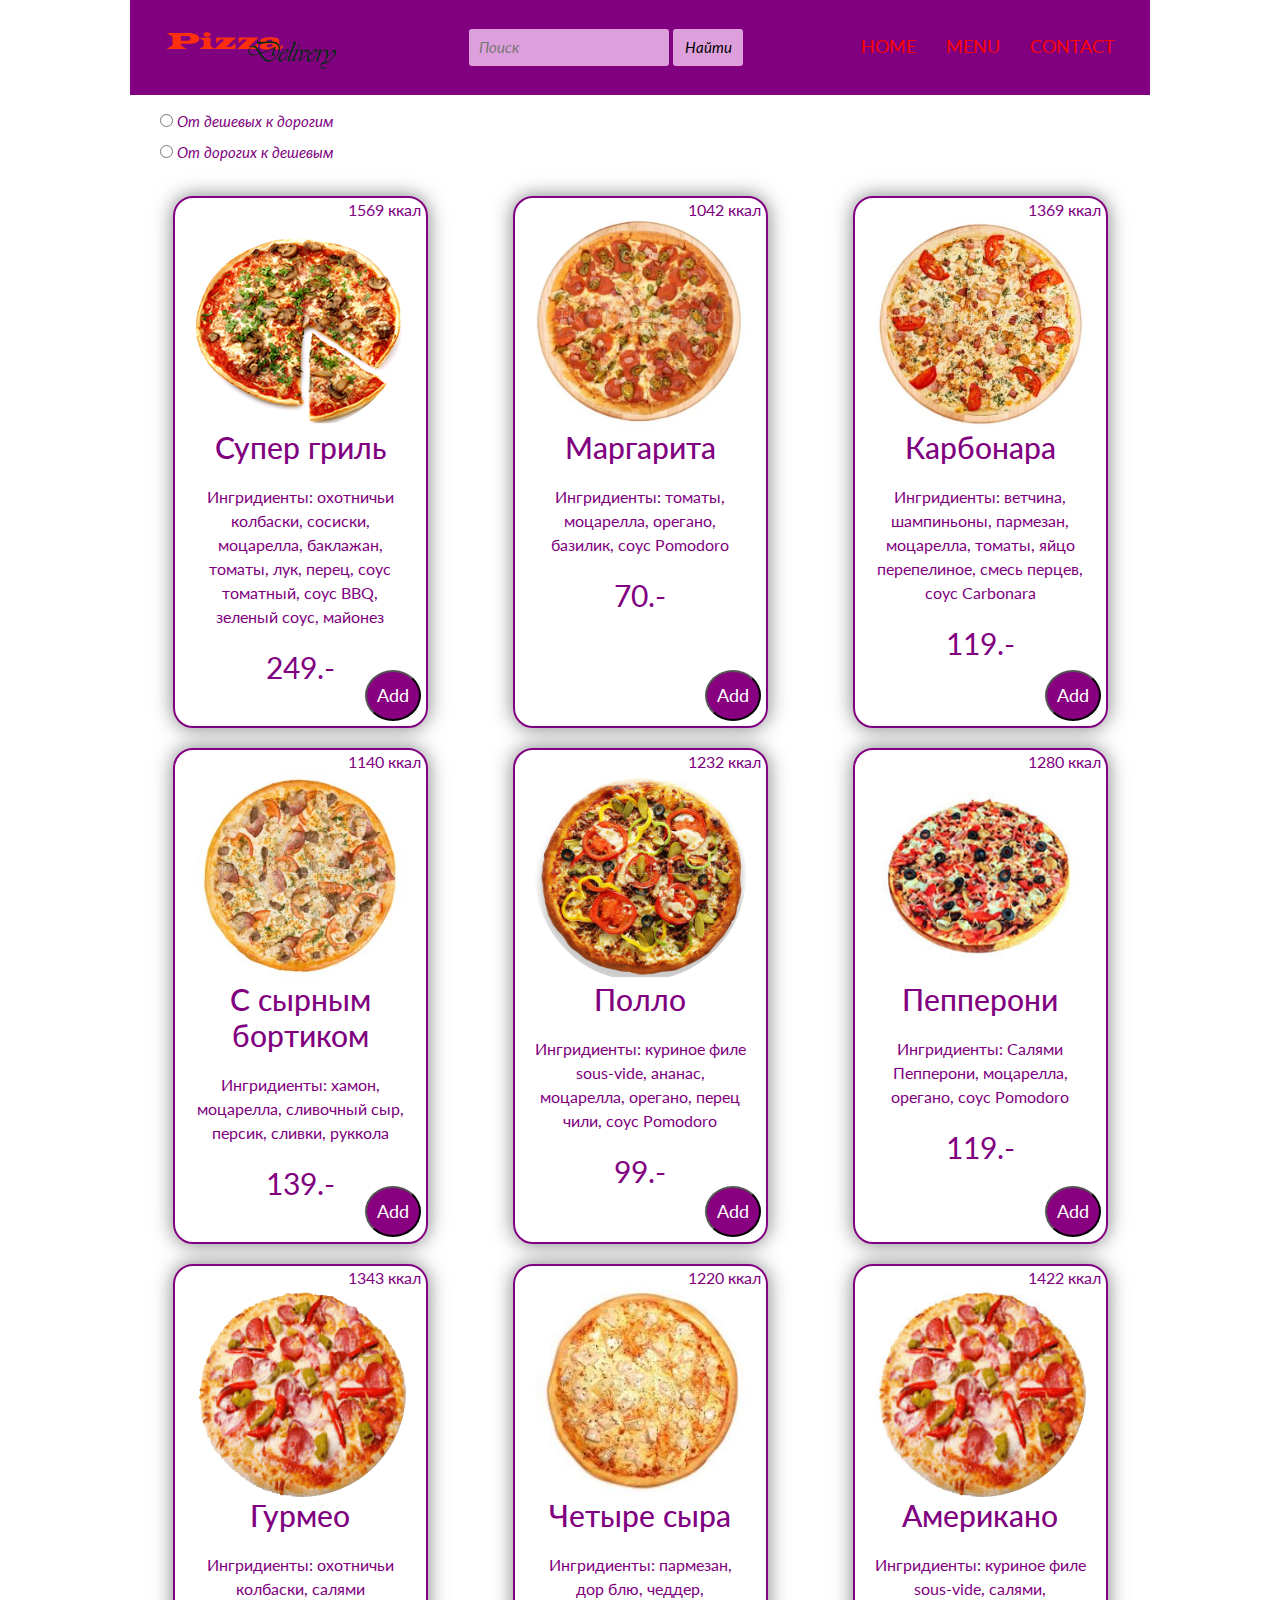
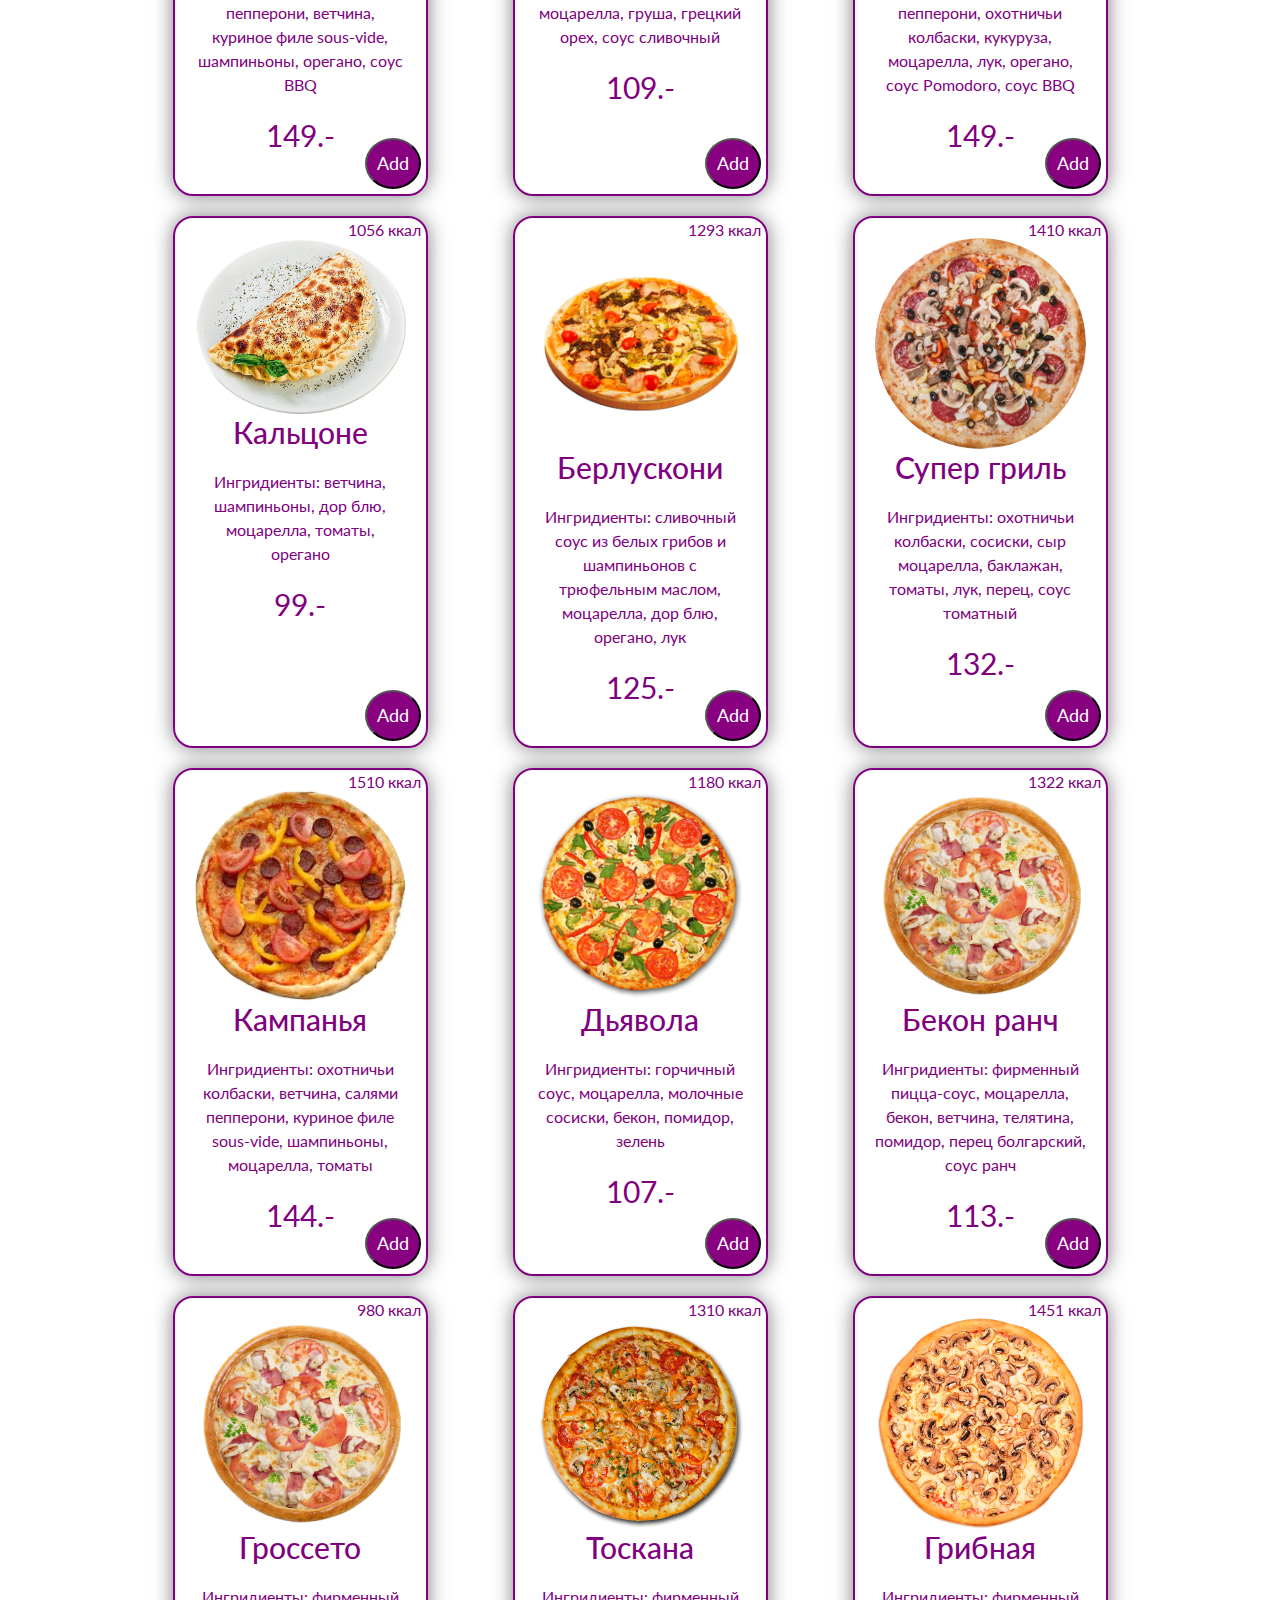
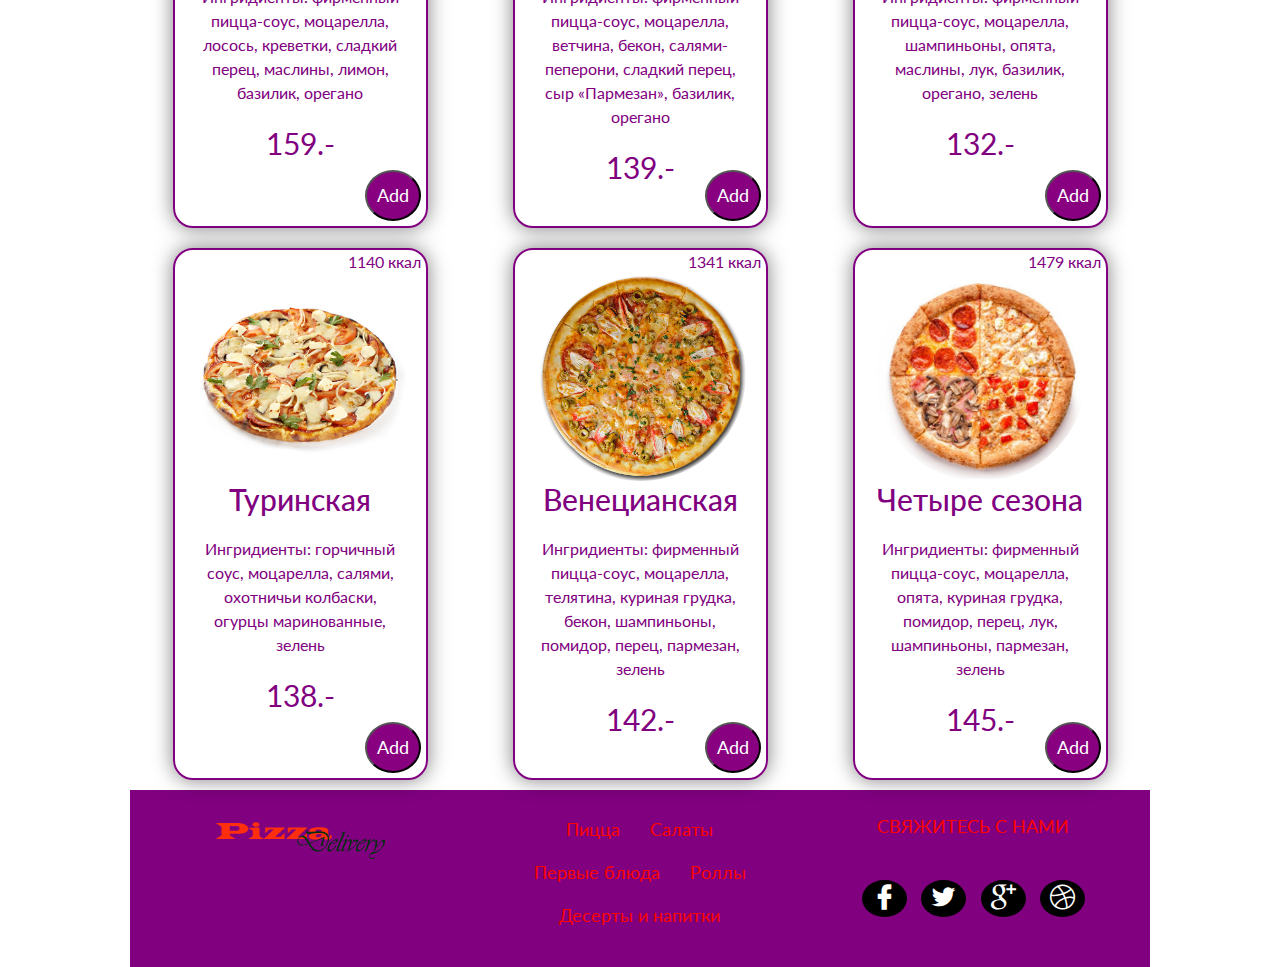
==== HW13/index.html @ 65ffcfa4 "added hw13" ====
<!DOCTYPE html>
<html lang="en">

<head>
  <meta charset="UTF-8">
  <meta name="viewport" content="width=device-width, initial-scale=1.0">
  <meta http-equiv="X-UA-Compatible" content="ie=edge">
  <title>Document</title>
  <link rel="stylesheet" href="style.css">
  <link href="https://fonts.googleapis.com/css?family=Lato&display=swap" rel="stylesheet">
  <link rel="stylesheet" href="https://stackpath.bootstrapcdn.com/bootstrap/4.4.1/css/bootstrap.min.css"
    integrity="sha384-Vkoo8x4CGsO3+Hhxv8T/Q5PaXtkKtu6ug5TOeNV6gBiFeWPGFN9MuhOf23Q9Ifjh" crossorigin="anonymous">
</head>

<body>
  <div class="wrapper">
    <header>
      <div class="container">
        <div class="nav-bar" id="nav-bar">
          <div class="nav-logo">
            <a href="#"><img src="images/logo.png" alt="Pizza Logotype"></a>
          </div>
          <form action="#" class="search-form">
            <input id="search-value" type="search" name="search" placeholder="Поиск">
            <button id="search" type="button">Найти</button>
            <!-- <button id="search" type="button" class="btn btn-outline-danger">Найти</button> -->
          </form>
          <nav>
            <ul>
              <li><a href="#">Home</a></li>
              <li><a href="#menu">Menu</a></li>
              <li><a href="#contact">Contact</a></li>
            </ul>
          </nav>
        </div>
      </div>
    </header>

    <form class="pizza-sort">
      <div class="container">
      <fieldset id="group1">
        <input id = "radio-expensive" type="radio" value="asc" name="group1" onclick="renderSortedCards(event)"> <label for="radio-expensive">От дешевых к дорогим</label> <br>
        <input id = "radio-cheap" type="radio" value="dsc" name="group1" onclick="renderSortedCards(event)"> <label for="radio-cheap">От дорогих к дешевым </label>
      </fieldset>
    </div>
    </form>



    <main>

    </main>

    <footer>
      <div class="container">
        <div class="row">
          <div class="col-sm-4 footer-col">
            <div class="nav-logo">
              <a href="#"><img src="images/logo.png" alt="Pizza Logotype"></a>
            </div>
          </div>
          <div class="col-sm-4 footer-col">
            <ul>
              <a href="#" class="menu">
                <li>Пицца</li>
              </a>
            </ul>
            <ul>
              <a href="#" class="menu">
                <li>Салаты</li>
              </a>
            </ul>
            <ul>
              <a href="#" class="menu">
                <li>Первые блюда</li>
              </a>
            </ul>
            <ul>
              <a href="#" class="menu">
                <li>Роллы</li>
              </a>
            </ul>
            <ul>
              <a href="#" class="menu">
                <li>Десерты и напитки</li>
              </a>
            </ul>
          </div>
          <div id="contact" class="col-sm-4 footer-col">
            <h3>Свяжитесь с нами</h3>
            <div class="social-links">
              <ul>
                <li>
                  <a href="#" class="soc-link"><i class="icon-fb"></i></a>
                </li>
                <li>
                  <a href="#" class="soc-link"><i class="icon-tw"></i></a>
                </li>
                <li>
                  <a href="#"class="soc-link"><i class="icon-google"></i></a>
                </li>
                <li>
                  <a href="#"class="soc-link"><i class="icon-dribble"></i></a>
                </li>
              </ul>
            </div>
          </div>
        </div>
      </div>

    </footer>
  </div>

  <script src="pizzaListArray.js"></script>
  <script src="main.js"></script>
  <script src="https://code.jquery.com/jquery-3.4.1.slim.min.js"
    integrity="sha384-J6qa4849blE2+poT4WnyKhv5vZF5SrPo0iEjwBvKU7imGFAV0wwj1yYfoRSJoZ+n"
    crossorigin="anonymous"></script>
  <script src="https://cdn.jsdelivr.net/npm/popper.js@1.16.0/dist/umd/popper.min.js"
    integrity="sha384-Q6E9RHvbIyZFJoft+2mJbHaEWldlvI9IOYy5n3zV9zzTtmI3UksdQRVvoxMfooAo"
    crossorigin="anonymous"></script>
  <script src="https://stackpath.bootstrapcdn.com/bootstrap/4.4.1/js/bootstrap.min.js"
    integrity="sha384-wfSDF2E50Y2D1uUdj0O3uMBJnjuUD4Ih7YwaYd1iqfktj0Uod8GCExl3Og8ifwB6"
    crossorigin="anonymous"></script>
</body>

</html>
---- HW13/style.css ----
@font-face {
  font-family: 'icomoon';
  src:  url('fonts/icomoon.eot?xn7xrd');
  src:  url('fonts/icomoon.eot?xn7xrd#iefix') format('embedded-opentype'),
    url('fonts/icomoon.ttf?xn7xrd') format('truetype'),
    url('fonts/icomoon.woff?xn7xrd') format('woff'),
    url('fonts/icomoon.svg?xn7xrd#icomoon') format('svg');
  font-weight: normal;
  font-style: normal;
  font-display: block;
}

[class^="icon-"], [class*=" icon-"] {
  /* use !important to prevent issues with browser extensions that change fonts */
  font-family: 'icomoon' !important;
  speak: none;
  font-style: normal;
  font-weight: normal;
  font-variant: normal;
  text-transform: none;
  line-height: 1;

  /* Better Font Rendering =========== */
  -webkit-font-smoothing: antialiased;
  -moz-osx-font-smoothing: grayscale;
}

.icon-fb:before {
  content: "\e902";
}
.icon-tw:before {
  content: "\e903";
}
.icon-google:before {
  content: "\e904";
}
.icon-dribble:before {
  content: "\e905";
}

* {
  margin: 0;
  padding: 0;
  box-sizing: border-box;
}

.wrapper {
  max-width: 1020px;
  margin: 0 auto;
}

header {
  padding: 26px 10px 22px;
  background-color: #800080;
}

.container {
  max-width: 960px;
  margin: 0 auto;
}

.nav-bar {
  display: flex;
  flex-wrap: wrap;
  justify-content: space-between;
} 

.nav-logo a {
  display: inline-block;
  vertical-align: top;
}

.nav-logo img {
  max-width: 100%;
  display: inline-block;
  vertical-align: top;
  height: auto;
}

nav ul {
  list-style-type: none;
  font-size: 0;
  margin: 0 -5px;
}

nav li {
  display: inline-block;
  vertical-align: top;
  padding: 0 5px;
}

nav a {
  text-decoration: none;
  display: inline-block;
  vertical-align: top;
  padding: 7px 10px;
  font-size: 18px;
  font-family: 'Lato', sans-serif;
  font-weight: 400;
  text-transform: uppercase;
  color: #f00;
  text-align: center;
}

nav a:hover {
  text-decoration: none;
  color: #fff;
  background-color: #000;
  border-radius: 5px;
}

.search-form input, .search-form button {
	width: 200px;
  font-size: 15px;
  font-family: 'Lato', sans-serif;
  font-style: italic;
  padding: 7px 10px;
  margin: 3px 0;
	background: #dda0dd;
  border-radius: 3px;
  border: 0;
  outline: none;
}

.search-form [type = button]{
   width: 70px;
   outline: none;
}

.search-form [type = button]:hover{
  background-color: #000;
  color: #f00;
}

.pizza-sort{
  font-size: 15px;
  font-family: 'Lato', sans-serif;
  font-style: italic;
  color: #800080;
  margin: 15px;
}

.pizzaMenu{
  display: flex;
  flex-wrap: wrap;
  justify-content: space-around;
  background-color: #fff;
}


main .pizzaCard {
  display: inline-block;
  vertical-align: top;
  width: 25%;
  border: 2px solid #800080;
  border-radius: 20px;
  padding: 20px;
  margin: 10px 5px;
  box-shadow: 0 0 20px rgba(0, 0, 0, 0.5);
  position: relative;
}

main .pizzaCard:hover {
  box-shadow: 0 0 20px rgba(209, 6, 117, 0.5);
}

.pizzaCard img {
display: inline-block;
vertical-align: top;
width: 100%;
border-radius: 100%;
}

.pizzaCard h1{
  font-size: 30px;
  text-align: center;
  margin-bottom: 20px;
  font-family: 'Lato', sans-serif;
  color: #800080;
}

.pizzaCard p, span {
  /* display: inline-block; */
  text-align: center;
  font-size: 16px;
  font-family: 'Lato', sans-serif;
  color: #800080;
}

.pizzaCard .pizzaPrice{
  font-size: 30px;
}

.pizzaCard span {
  position: absolute;
  top: 0;
  right: 5px;
}

.pizzaCard button{
  font-size: 18px;
  font-family: 'Lato', sans-serif;
  color: #fff;
  background-color: #880080;
  padding: 10px;
  border-radius: 100%;
  position: absolute;
  bottom: 5px;
  right: 5px;
}



footer {
  padding: 26px 10px 22px;
  background-color: #800080;
}

.footer-col{
  display: flex;
  flex-wrap: wrap;
  justify-content: center;
}

footer h3{
  text-align: center;
  text-transform: uppercase;
  font-size: 18px;
  font-family: 'Lato', sans-serif;
  font-weight: 400;
  color: #f00;
  margin-bottom: 30px;
}

footer ul {
  list-style-type: none;
  text-align: center;
}

footer li{
  display: inline-block;
  vertical-align: top;
  padding: 0 5px;
}

footer a {
  text-decoration: none;
  display: inline-block;
  vertical-align: top;
  padding: 0 10px;
  font-size: 18px;
  font-family: 'Lato', sans-serif;
  font-weight: 400;
  color: #f00;
  text-align: center;
}


footer .menu:hover, .soc-link:hover {
  text-decoration: none;
  color: #fff;
  background-color: #000;
  border-radius: 5px;
}

.social-links a {
  text-decoration: none;
  display: inline-block;
  vertical-align: top;
  background-color: #000;
  border-radius: 100%;
  color: #fff;
  font-size: 25px;
}
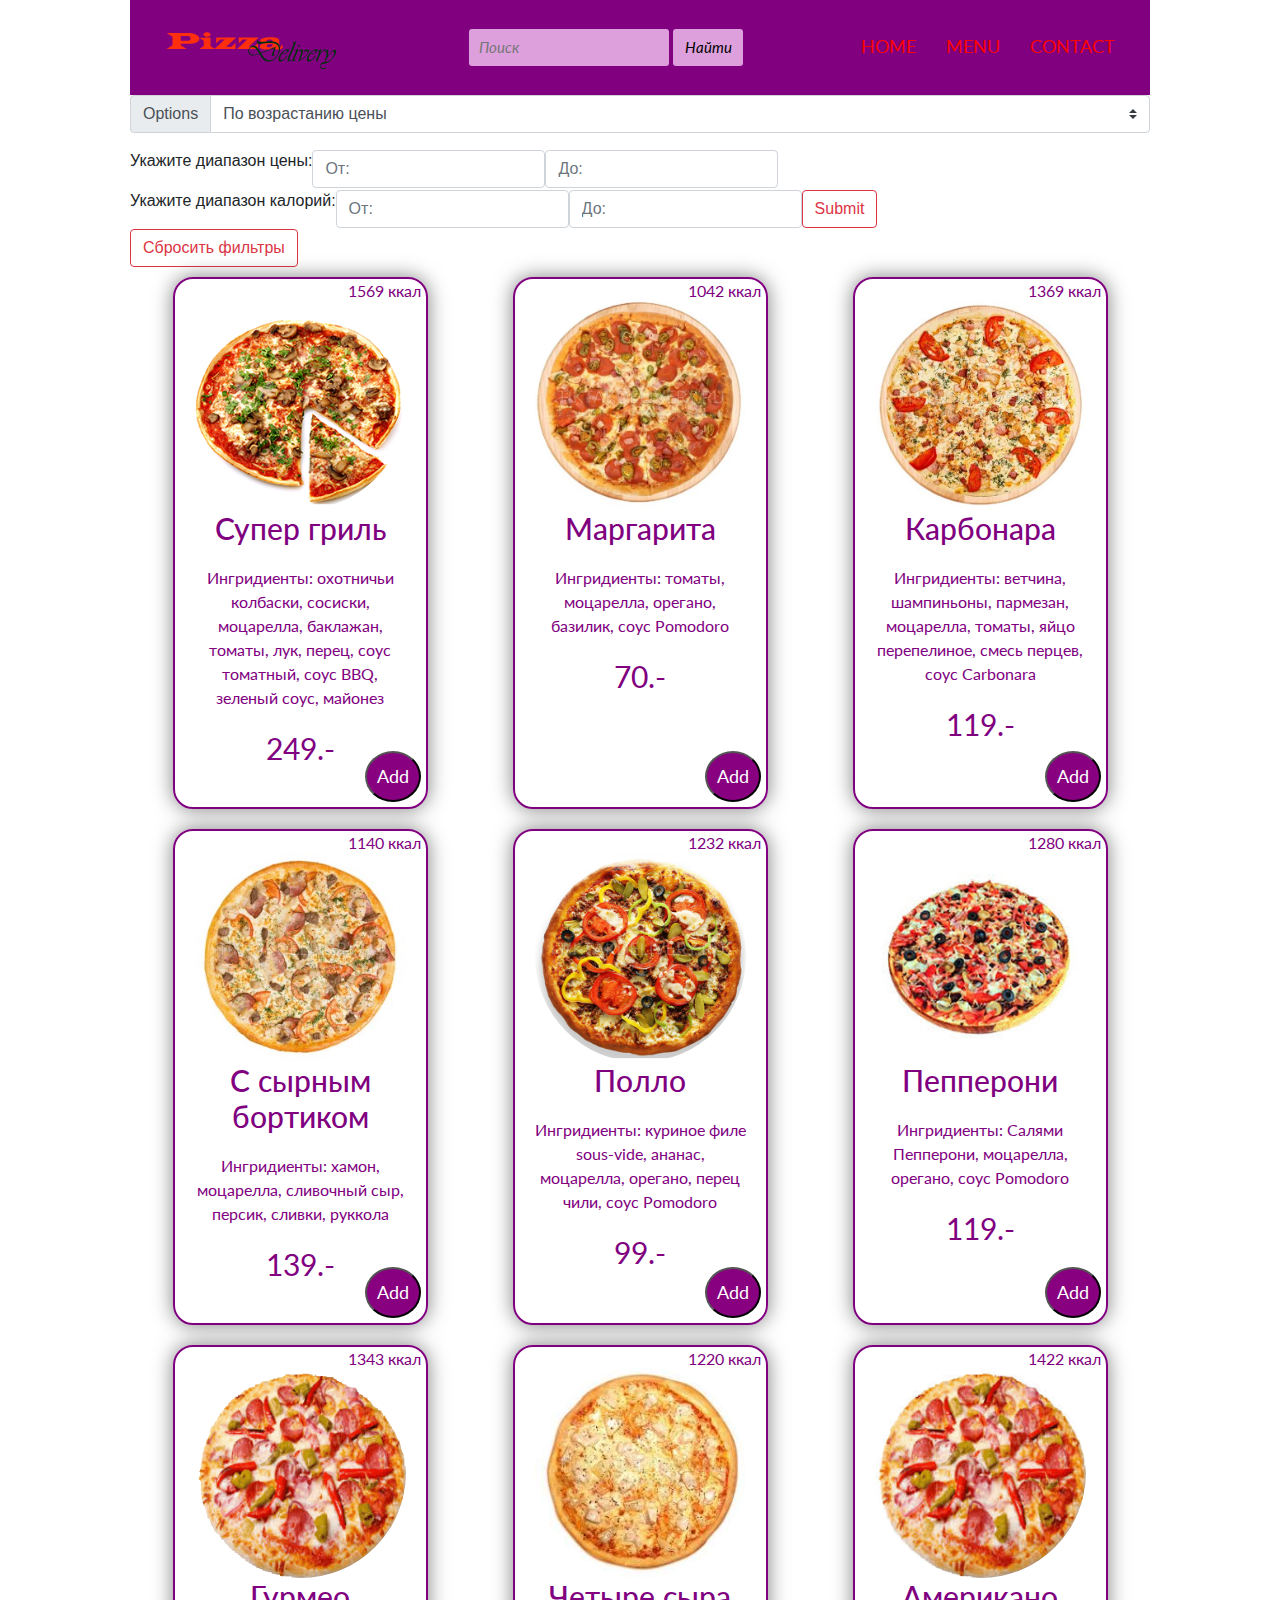
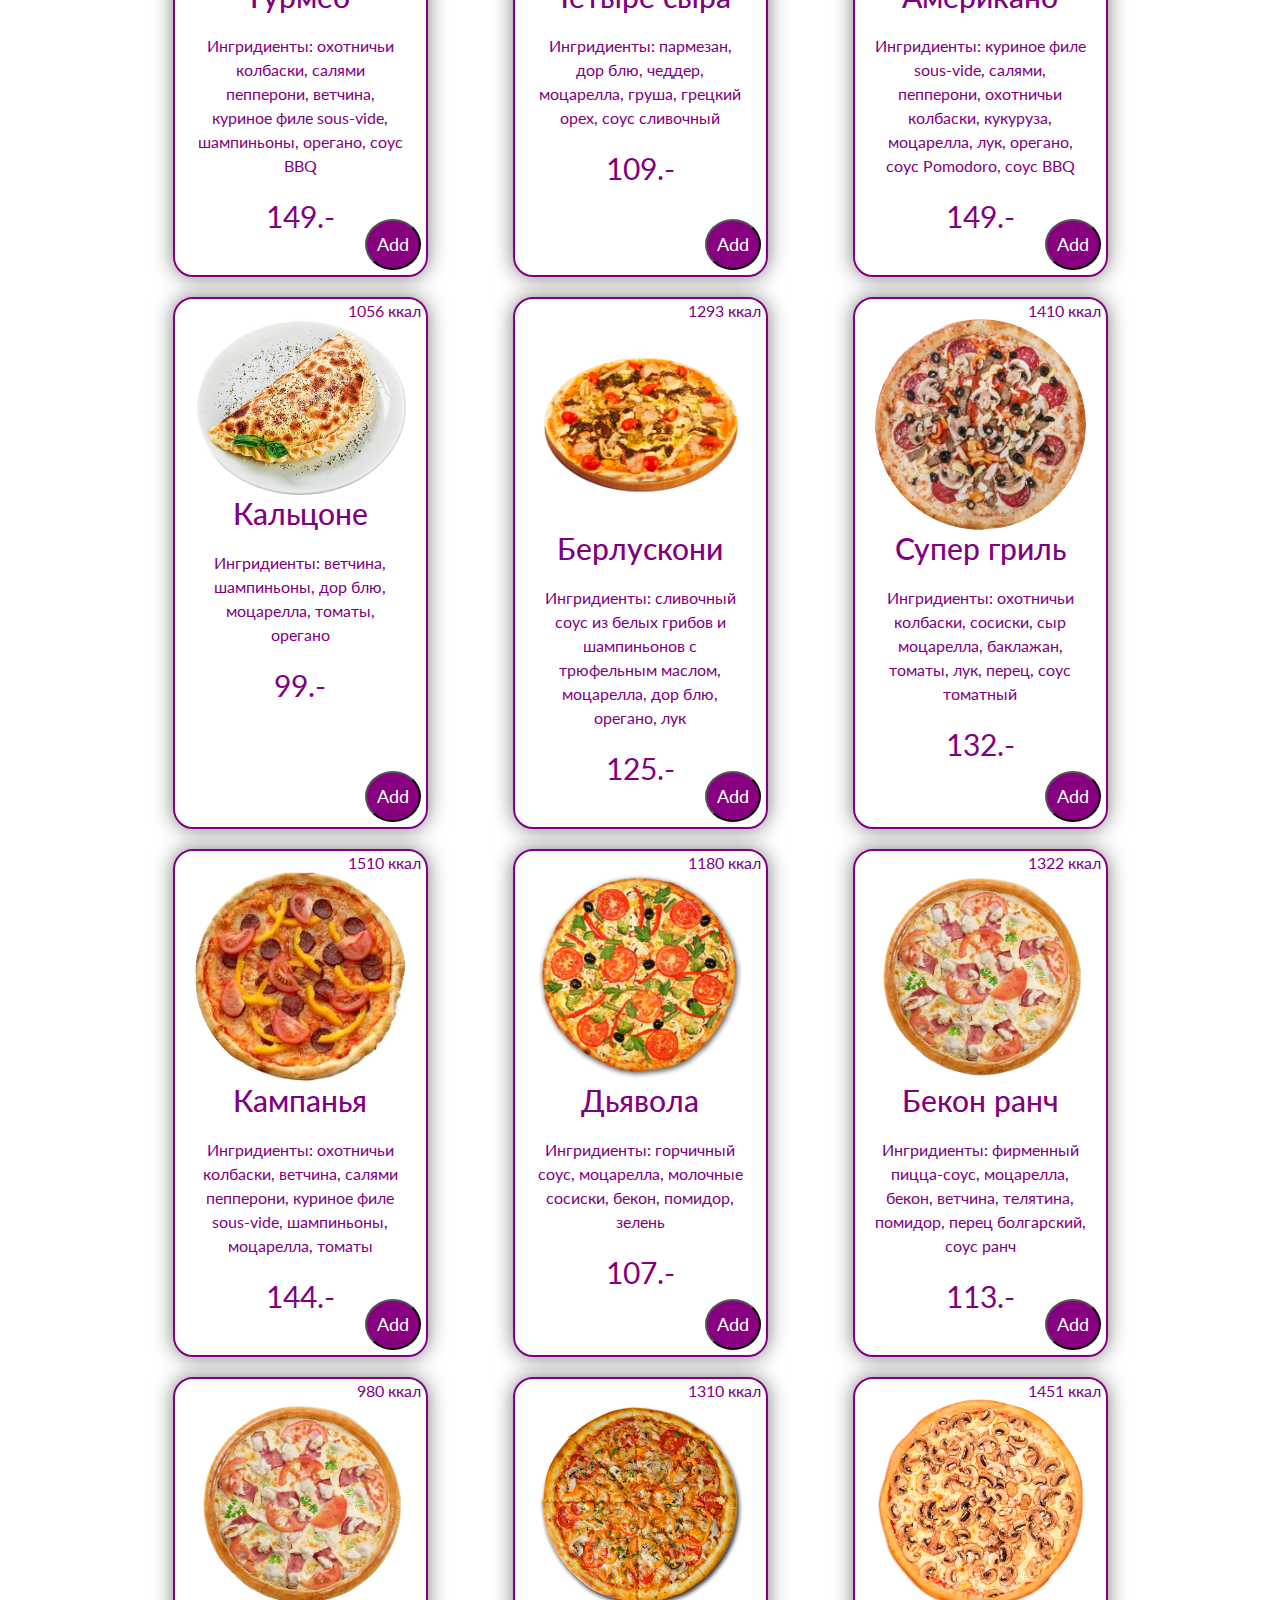
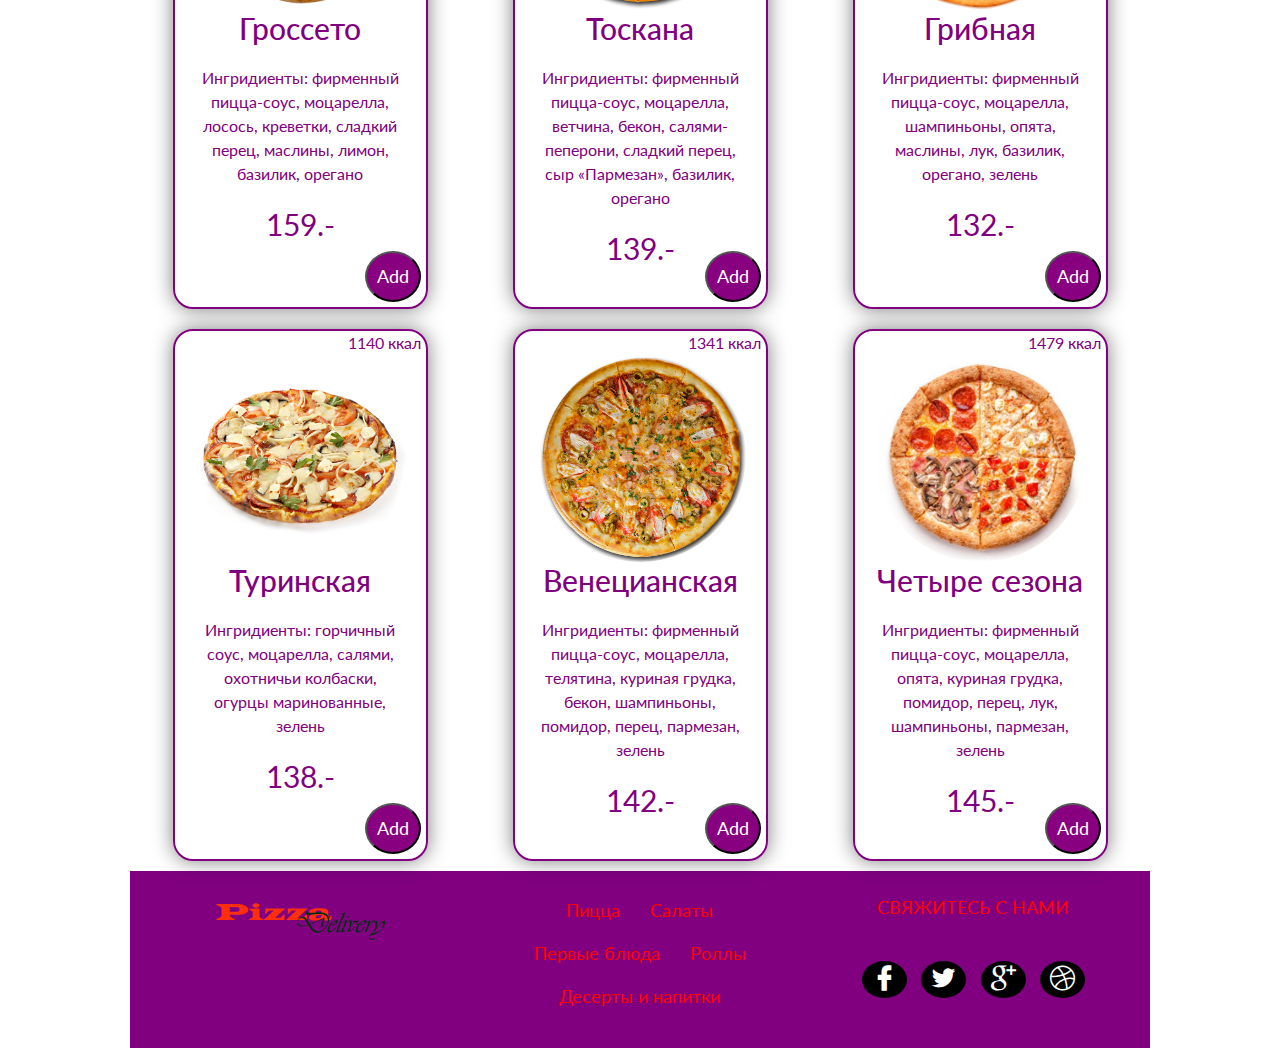
==== commit 76a551c8: "added hw14 to hw13" ====
--- a/HW13/index.html
+++ b/HW13/index.html
@@ -36,79 +36,95 @@
       </div>
     </header>
 
-    <form class="pizza-sort">
-      <div class="container">
-      <fieldset id="group1">
-        <input id = "radio-expensive" type="radio" value="asc" name="group1" onclick="renderSortedCards(event)"> <label for="radio-expensive">От дешевых к дорогим</label> <br>
-        <input id = "radio-cheap" type="radio" value="dsc" name="group1" onclick="renderSortedCards(event)"> <label for="radio-cheap">От дорогих к дешевым </label>
-      </fieldset>
+
+    <form action="#">
+      <div class="input-group mb-3">
+        <div class="input-group-prepend">
+          <label class="input-group-text" for="pizza-sort">Options</label>
+        </div>
+        <select name="chouce-sort" class="custom-select" id="pizza-sort">
+          <option value="asc">По возрастанию цены</option>
+          <option value="dsc">По убыванию цены</option>
+        </select>
+      </div>
+    </form>
+    <form class="form-inline my-2 my-lg-0">
+      <p> Укажите диапазон цены:</p>
+      <input type="number" class="form-control" id="price-from" placeholder="От: ">
+      <input type="number" class=" form-control" id="price-to" placeholder="До: ">
+    </form>
+    <form class="form-inline my-2 my-lg-0">
+      <p>Укажите диапазон калорий:</p>
+      <input type="number" class="form-control" id="calory-from" placeholder="От: ">
+      <input type="number" class=" form-control" id="calory-to" placeholder="До: ">
+      <button class="btn btn-outline-danger my-2 my-sm-0" id="submit-btn" type="button">Submit</button>
+    </form>
+    <div class="button-holder">
+      <button class="btn btn-outline-danger my-2 my-sm-0" id="reset-all" type="button">Сбросить фильтры</button>
     </div>
-    </form>
 
+      <main>
 
+      </main>
 
-    <main>
-
-    </main>
-
-    <footer>
-      <div class="container">
-        <div class="row">
-          <div class="col-sm-4 footer-col">
-            <div class="nav-logo">
-              <a href="#"><img src="images/logo.png" alt="Pizza Logotype"></a>
+      <footer>
+        <div class="container">
+          <div class="row">
+            <div class="col-sm-4 footer-col">
+              <div class="nav-logo">
+                <a href="#"><img src="images/logo.png" alt="Pizza Logotype"></a>
+              </div>
             </div>
-          </div>
-          <div class="col-sm-4 footer-col">
-            <ul>
-              <a href="#" class="menu">
-                <li>Пицца</li>
-              </a>
-            </ul>
-            <ul>
-              <a href="#" class="menu">
-                <li>Салаты</li>
-              </a>
-            </ul>
-            <ul>
-              <a href="#" class="menu">
-                <li>Первые блюда</li>
-              </a>
-            </ul>
-            <ul>
-              <a href="#" class="menu">
-                <li>Роллы</li>
-              </a>
-            </ul>
-            <ul>
-              <a href="#" class="menu">
-                <li>Десерты и напитки</li>
-              </a>
-            </ul>
-          </div>
-          <div id="contact" class="col-sm-4 footer-col">
-            <h3>Свяжитесь с нами</h3>
-            <div class="social-links">
+            <div class="col-sm-4 footer-col">
               <ul>
-                <li>
-                  <a href="#" class="soc-link"><i class="icon-fb"></i></a>
-                </li>
-                <li>
-                  <a href="#" class="soc-link"><i class="icon-tw"></i></a>
-                </li>
-                <li>
-                  <a href="#"class="soc-link"><i class="icon-google"></i></a>
-                </li>
-                <li>
-                  <a href="#"class="soc-link"><i class="icon-dribble"></i></a>
-                </li>
+                <a href="#" class="menu">
+                  <li>Пицца</li>
+                </a>
               </ul>
+              <ul>
+                <a href="#" class="menu">
+                  <li>Салаты</li>
+                </a>
+              </ul>
+              <ul>
+                <a href="#" class="menu">
+                  <li>Первые блюда</li>
+                </a>
+              </ul>
+              <ul>
+                <a href="#" class="menu">
+                  <li>Роллы</li>
+                </a>
+              </ul>
+              <ul>
+                <a href="#" class="menu">
+                  <li>Десерты и напитки</li>
+                </a>
+              </ul>
+            </div>
+            <div id="contact" class="col-sm-4 footer-col">
+              <h3>Свяжитесь с нами</h3>
+              <div class="social-links">
+                <ul>
+                  <li>
+                    <a href="#" class="soc-link"><i class="icon-fb"></i></a>
+                  </li>
+                  <li>
+                    <a href="#" class="soc-link"><i class="icon-tw"></i></a>
+                  </li>
+                  <li>
+                    <a href="#" class="soc-link"><i class="icon-google"></i></a>
+                  </li>
+                  <li>
+                    <a href="#" class="soc-link"><i class="icon-dribble"></i></a>
+                  </li>
+                </ul>
+              </div>
             </div>
           </div>
         </div>
-      </div>
 
-    </footer>
+      </footer>
   </div>
 
   <script src="pizzaListArray.js"></script>
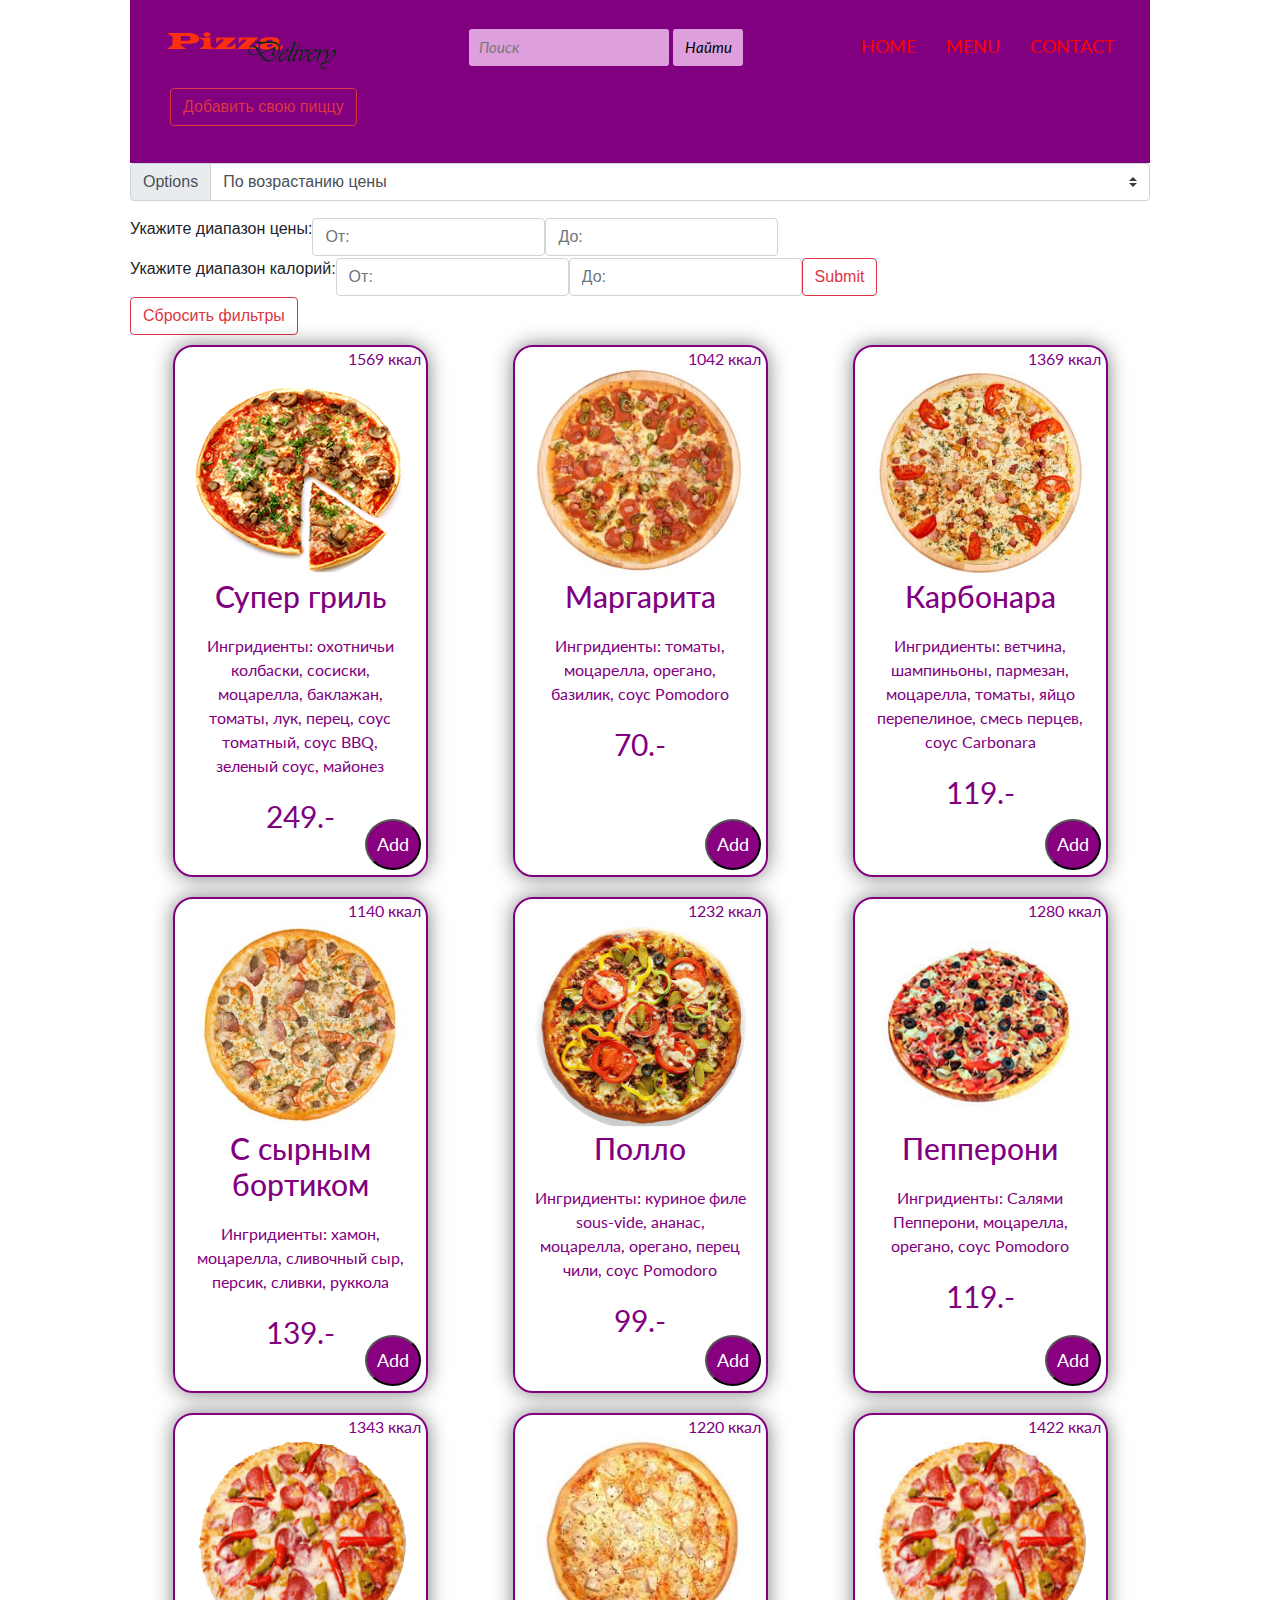
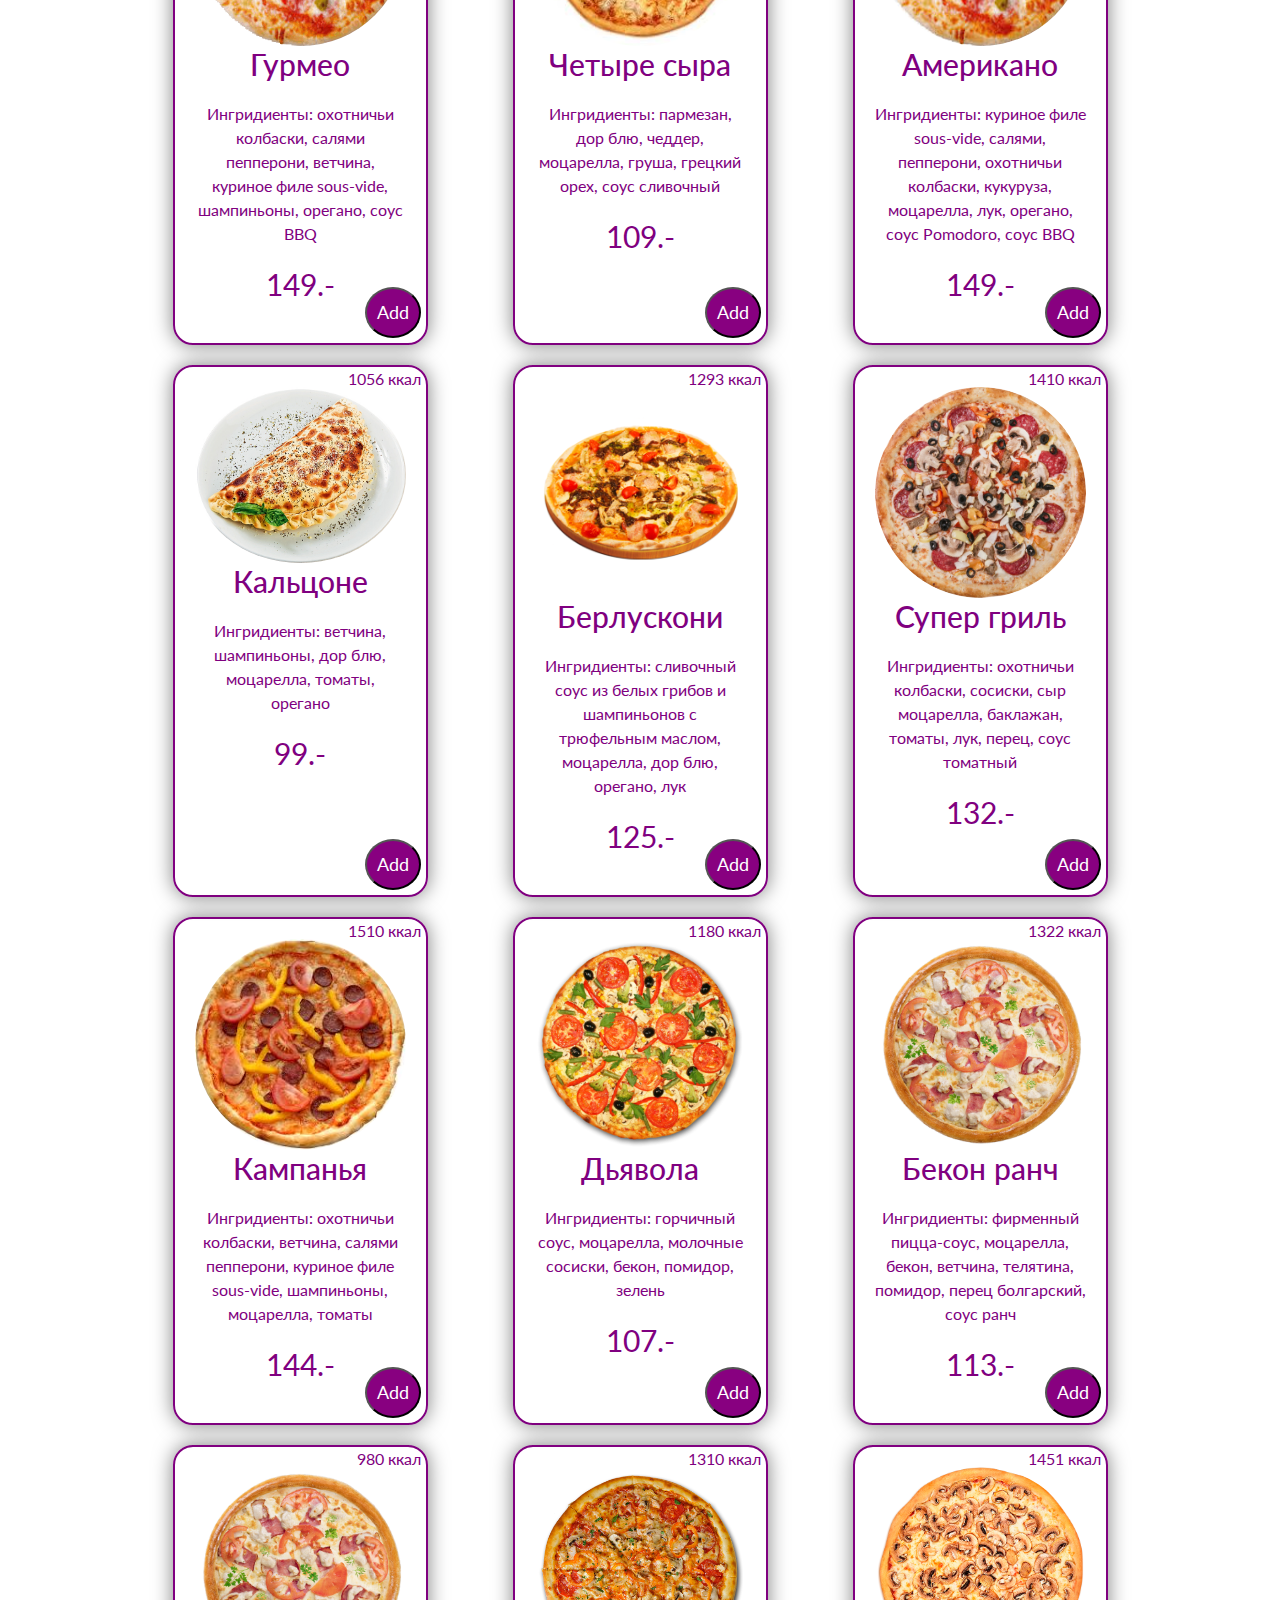
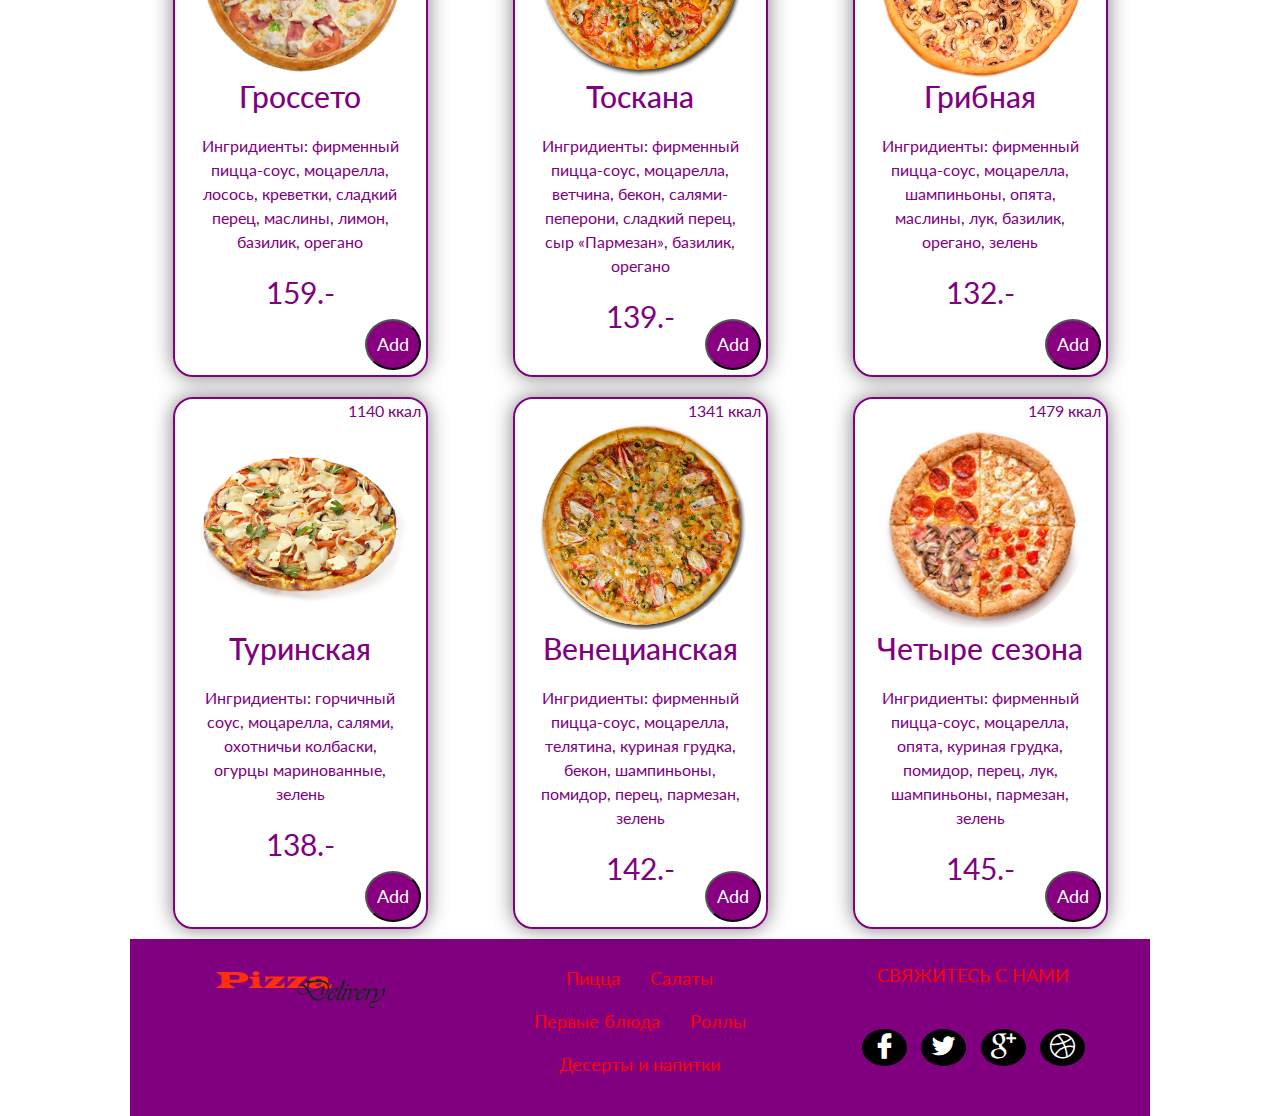
==== commit 7c8bc34e: "added defould value for a pizza composition" ====
--- a/HW13/index.html
+++ b/HW13/index.html
@@ -32,6 +32,9 @@
               <li><a href="#contact">Contact</a></li>
             </ul>
           </nav>
+          <div class="add-pizza-button">
+            <button class="btn btn-outline-danger my-2 my-sm-0" id="add-pizza" type="button">Добавить свою пиццу</button>
+          </div>
         </div>
       </div>
     </header>
@@ -127,6 +130,18 @@
       </footer>
   </div>
 
+  <div class="pizza-info">
+    <div class="pizza-info_card" id="pizzaContainer">
+     
+    </div>
+  </div>
+
+  <!-- <div class="create-new-pizza">
+    <div class="new-pizza_card" id="newPizzaContainer">
+     
+    </div>
+  </div> -->
+
   <script src="pizzaListArray.js"></script>
   <script src="main.js"></script>
   <script src="https://code.jquery.com/jquery-3.4.1.slim.min.js"
--- a/HW13/style.css
+++ b/HW13/style.css
@@ -271,4 +271,86 @@
   border-radius: 100%;
   color: #fff;
   font-size: 25px;
+}
+
+.pizza-info{
+  display: none;
+  width: 100%;
+  height: 100vh;
+  background: rgba(36, 35, 35, 0.5);
+  position: fixed;
+  z-index: 3;
+  top: 0;
+  left: 0;
+  /* display: flex; */
+  justify-content: center;
+  align-items: center;
+}
+
+.pizza-info_card{
+  width: 30%;
+  height: 400px;
+  background: #fff;
+  padding: 10px 25px;
+  overflow: scroll;
+  overflow-x: hidden;
+  border: 1px solid #880080;
+  border-radius: 10px;
+}
+
+::-webkit-scrollbar { width: 3px; height: 3px;}
+::-webkit-scrollbar-button {  background-color: #666; }
+::-webkit-scrollbar-track {  background-color: #999;}
+::-webkit-scrollbar-track-piece { background-color: #ffffff;}
+::-webkit-scrollbar-thumb { height: 50px; background-color: #666; border-radius: 3px;}
+::-webkit-scrollbar-corner { background-color: #999;}
+::-webkit-resizer { background-color: #666;}
+
+.pizza-info_card{
+  display: flex;
+  justify-content: space-between;
+}
+
+.pizza-info_card img {
+  width: 100%;
+  border-radius: 100%;
+}
+
+.pizza-info_card h1{
+  font-size: 30px;
+  font-family: 'Lato', sans-serif;
+  text-align: center;
+  color: #800080;
+  font-style: italic;
+}
+
+.pizza-info_card p{
+  text-align: center;
+  font: 18px "Trebuchet MS", "Lucida Sans";
+  color: #880080;
+  font-style: italic;
+}
+
+.pizza-info_card ul{ 
+  text-align: center;
+list-style: none; 
+font: 16px "Trebuchet MS", "Lucida Sans";
+padding: 0;
+text-shadow: 0 1px 0 rgba(255,255,255,.5);
+}
+
+.pizza-info_card li{
+  padding: 5px;
+}
+
+.pizza-info_card li::first-letter{
+  text-transform: uppercase;
+}
+
+.add-pizza-button {
+  margin: 15px;
+}
+/*------------------------------------15.2--------------------------------*/
+.comp-list{
+  display: block;
 }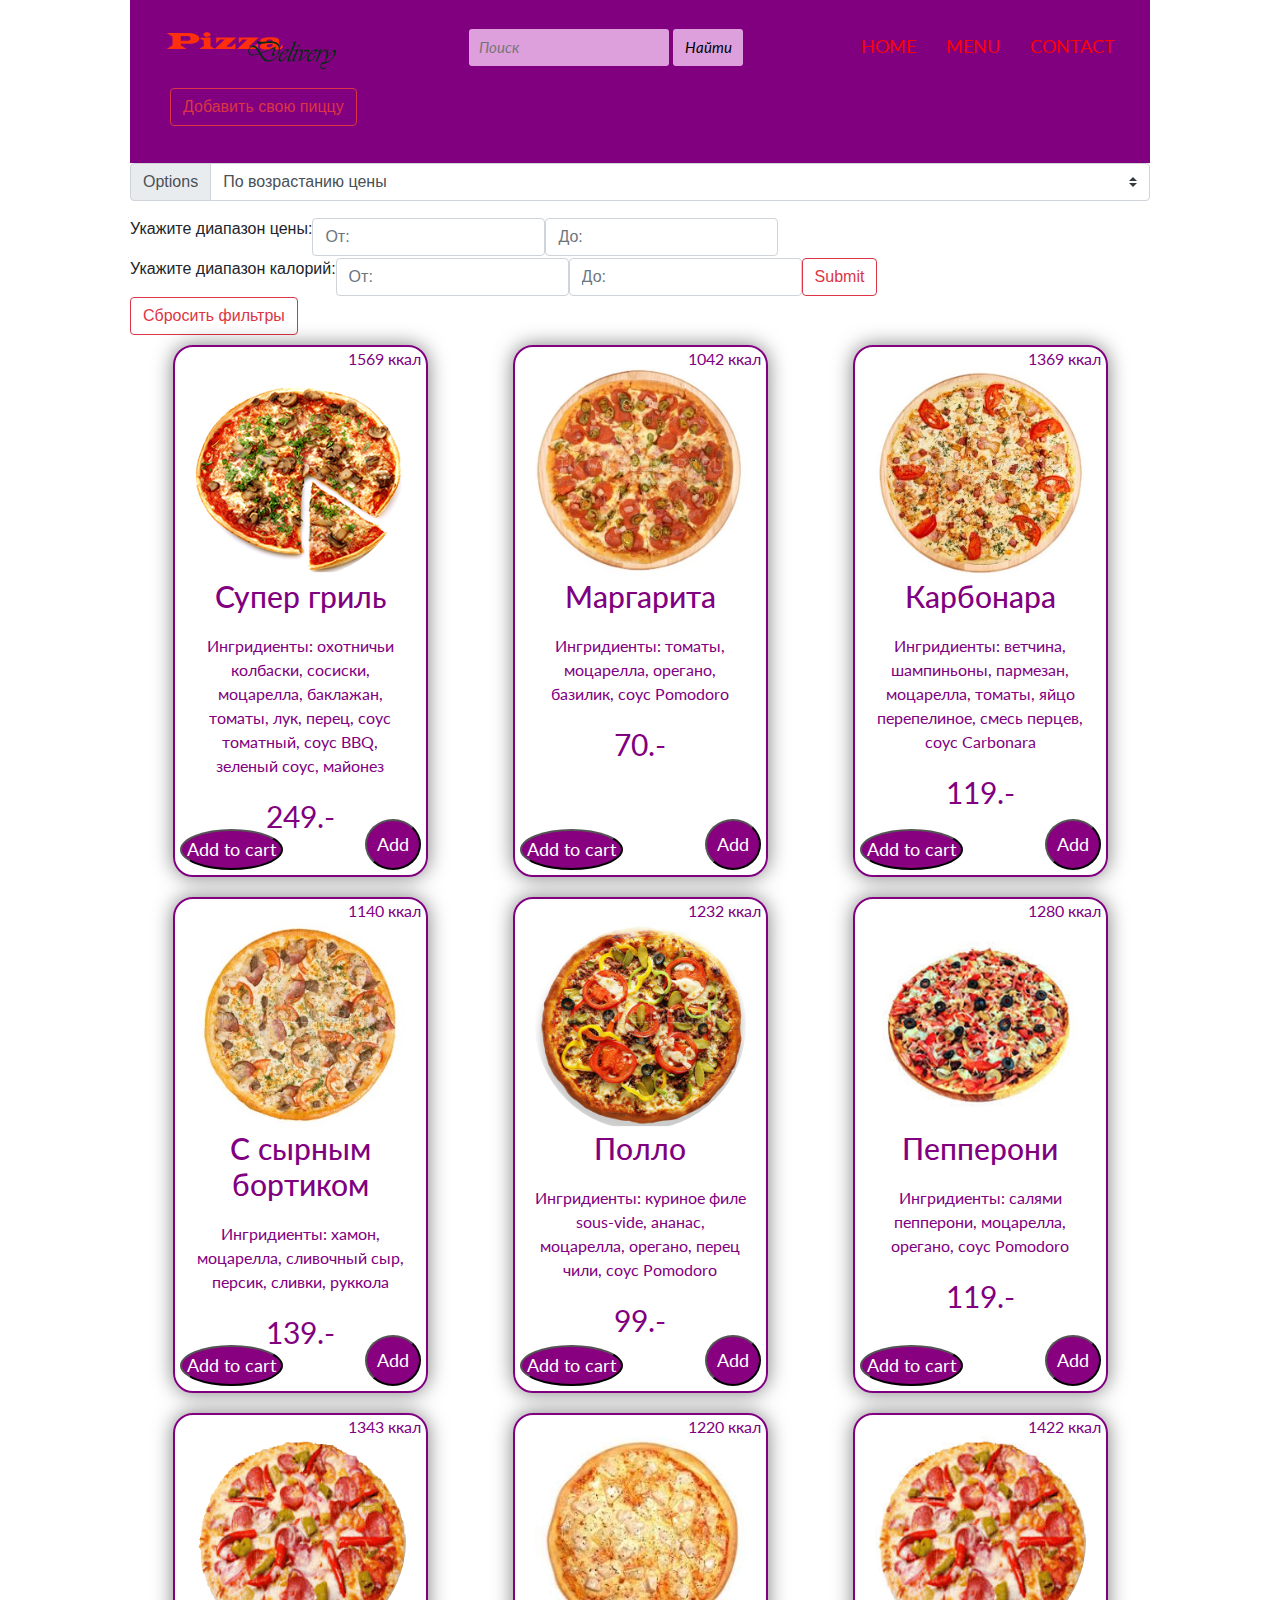
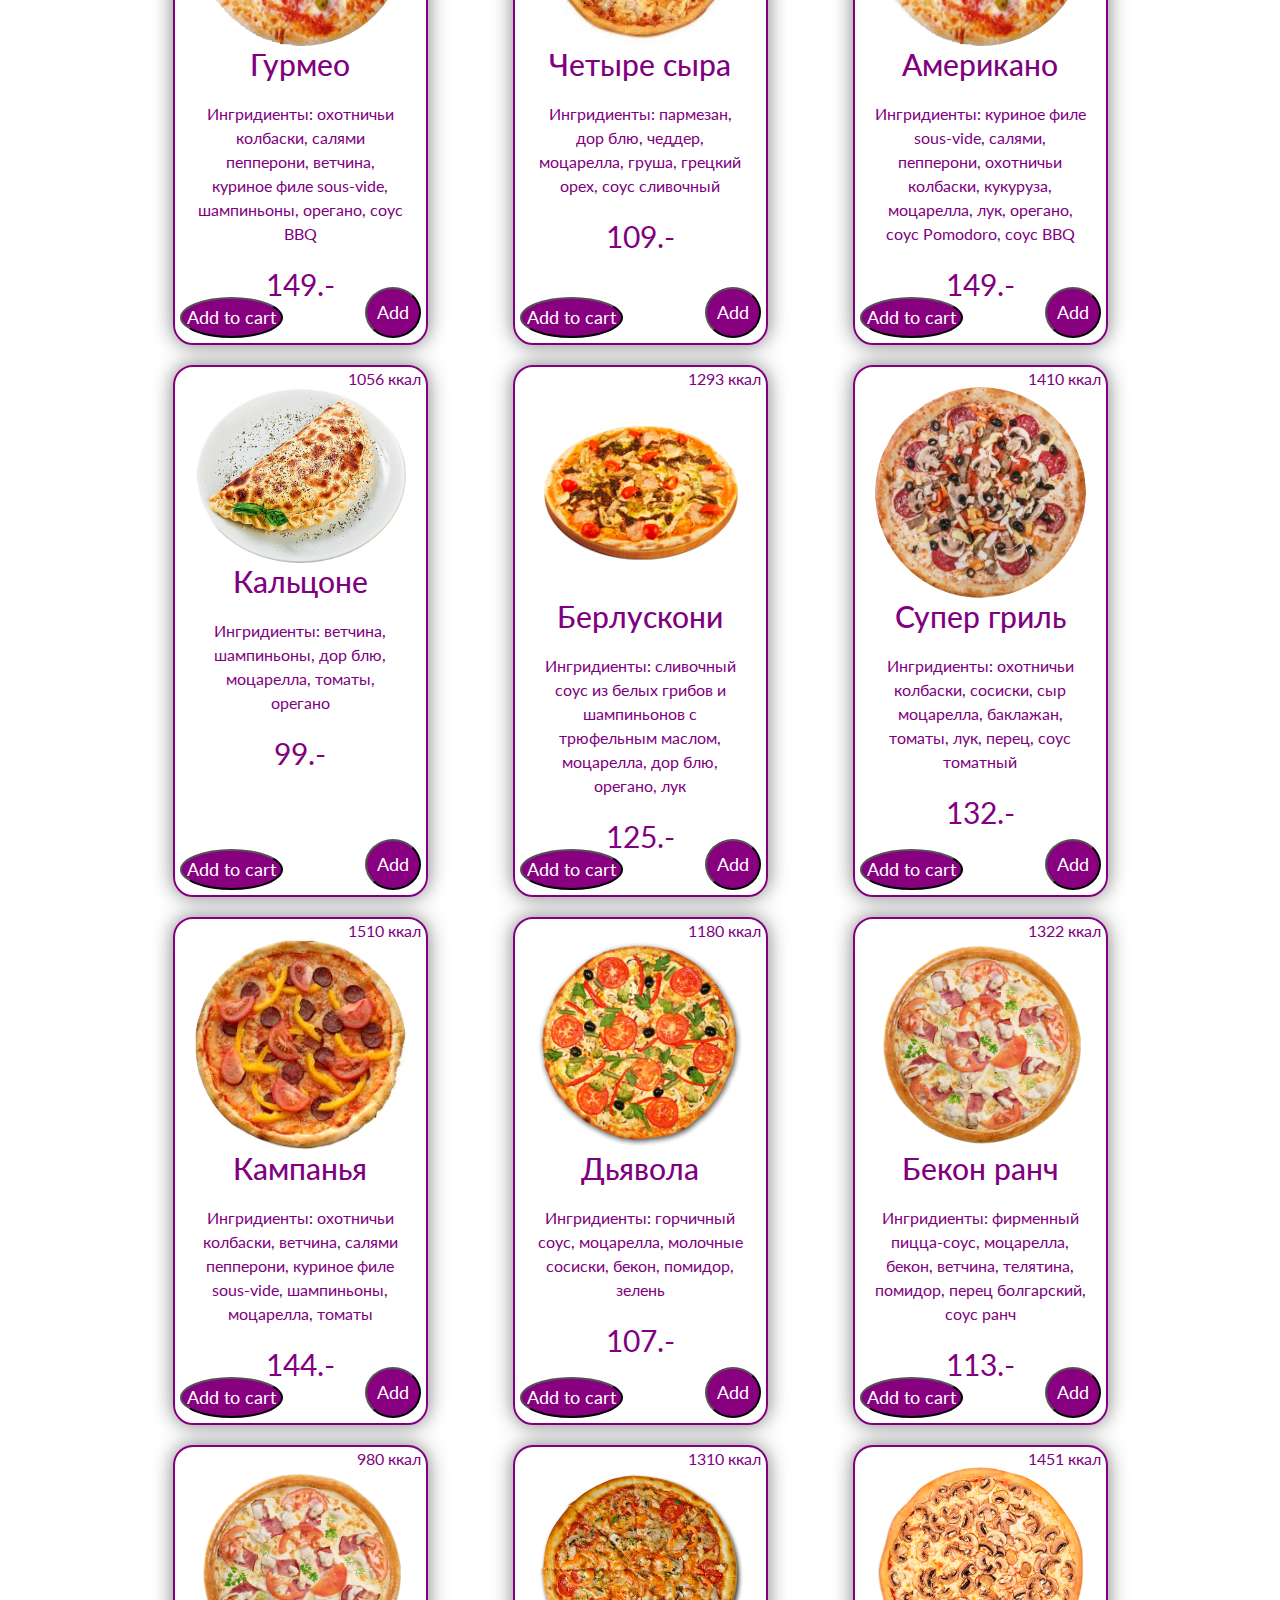
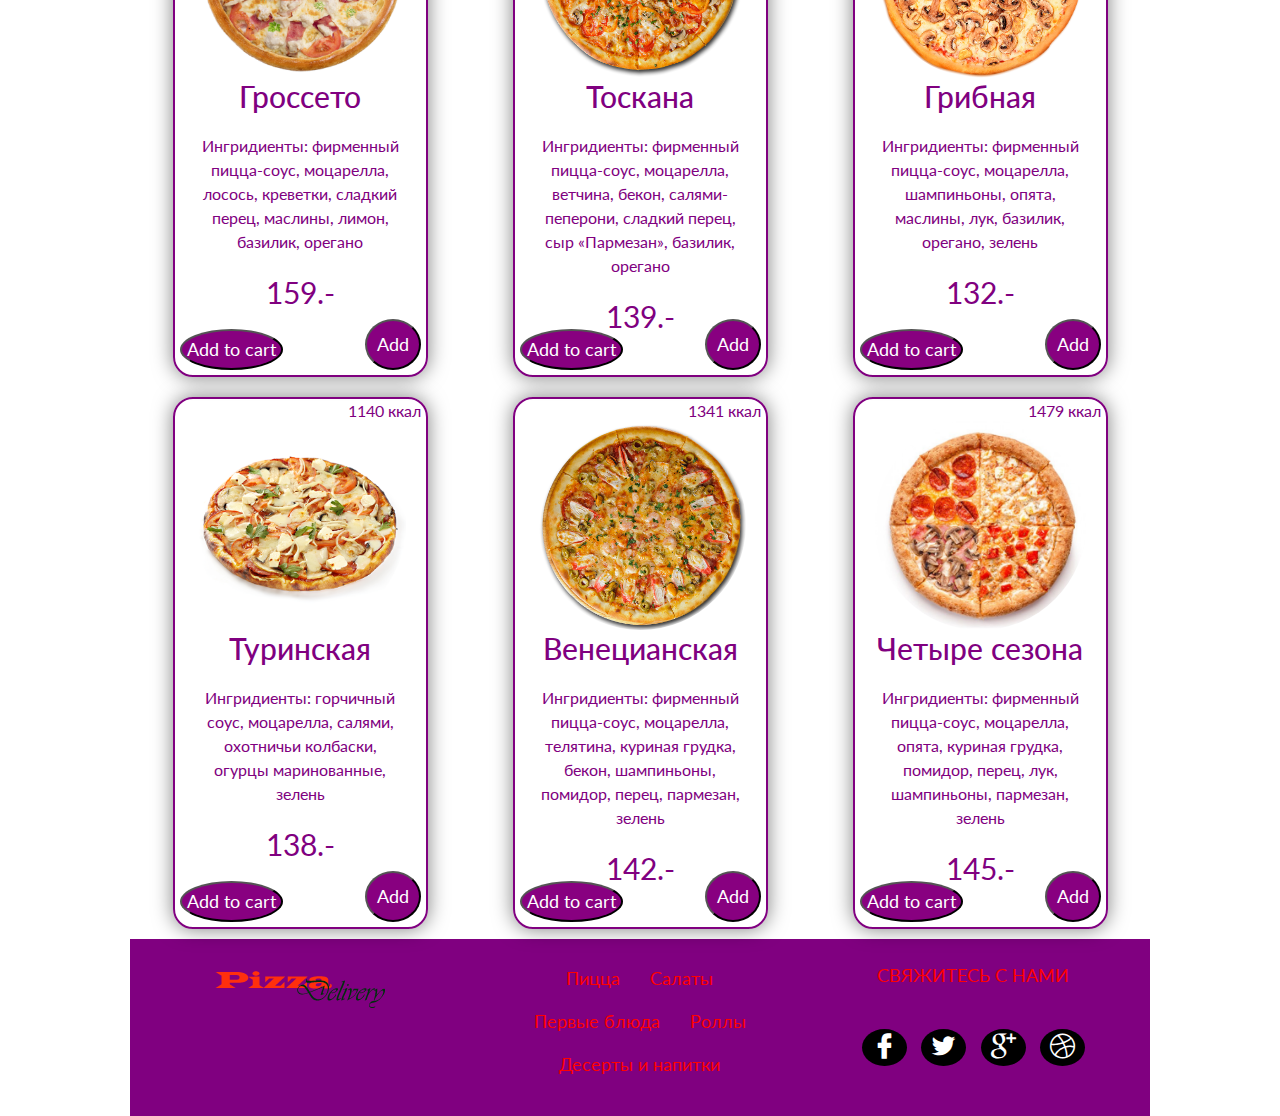
==== commit 455f4498: "hw18" ====
--- a/HW13/index.html
+++ b/HW13/index.html
@@ -36,6 +36,11 @@
             <button class="btn btn-outline-danger my-2 my-sm-0" id="add-pizza" type="button">Добавить свою пиццу</button>
           </div>
         </div>
+        <div class="cart">
+          <form>
+            <!-- <input type="button" value="Корзина" onClick='location.href="cart.html"'> -->
+            </form>
+        </div>
       </div>
     </header>
 
@@ -65,6 +70,8 @@
     <div class="button-holder">
       <button class="btn btn-outline-danger my-2 my-sm-0" id="reset-all" type="button">Сбросить фильтры</button>
     </div>
+
+
 
       <main>
 
--- a/HW13/style.css
+++ b/HW13/style.css
@@ -197,7 +197,7 @@
   right: 5px;
 }
 
-.pizzaCard button{
+.pizzaCard .addPizza{
   font-size: 18px;
   font-family: 'Lato', sans-serif;
   color: #fff;
@@ -209,6 +209,17 @@
   right: 5px;
 }
 
+.pizzaCard .cart-button{
+  font-size: 18px;
+  font-family: 'Lato', sans-serif;
+  color: #fff;
+  background-color: #880080;
+  padding: 5px;
+  border-radius: 100%;
+  position: absolute;
+  bottom: 5px;
+  left: 5px;
+}
 
 
 footer {
